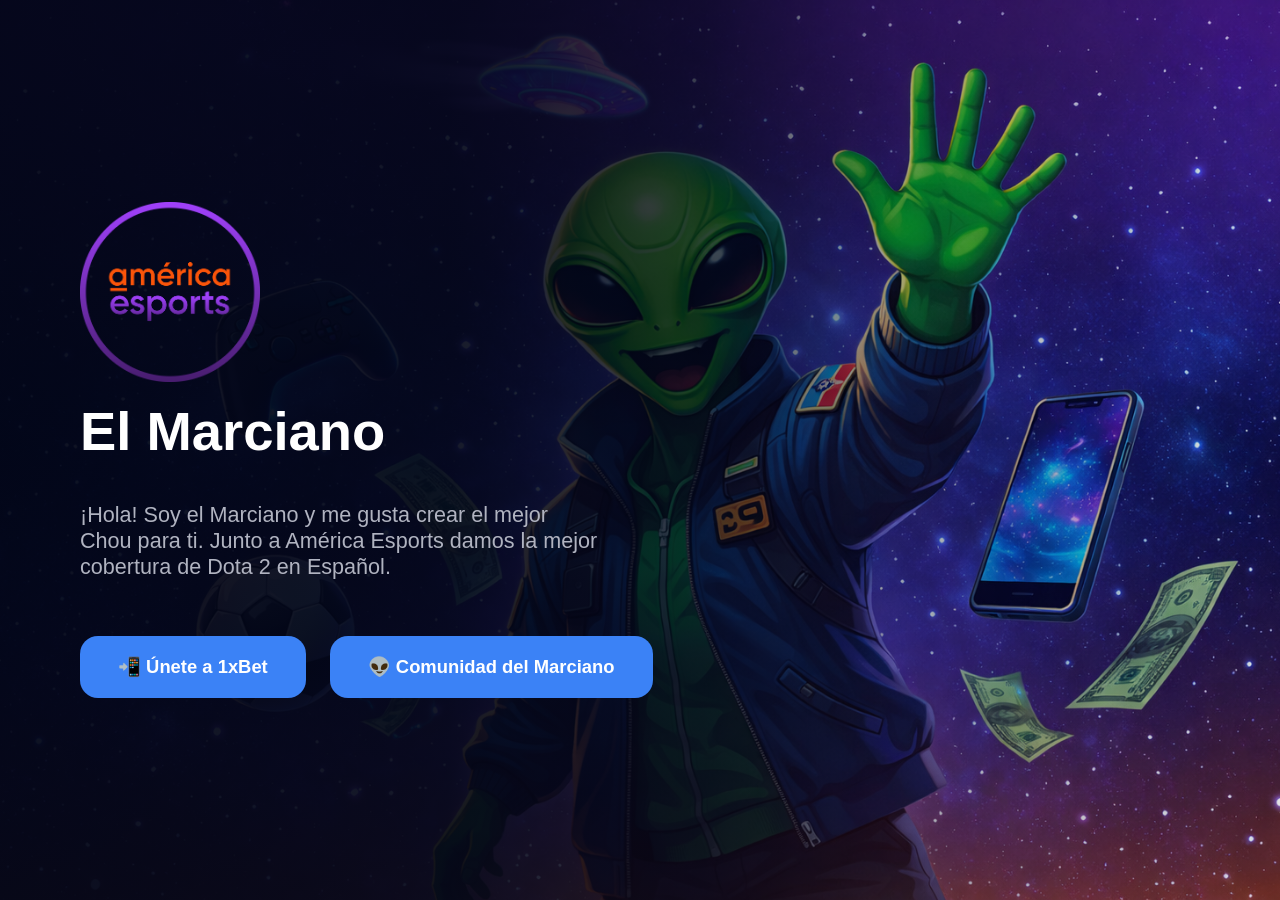
==== index.html @ 230afe0f "Imagenes_Título" ====
<!DOCTYPE html>
<html lang="es">
<head>
<meta charset="UTF-8" />
<meta name="viewport" content="width=device-width, initial-scale=1.0" />
<title>América Esports</title>

<style>
:root {
  --primary: #3b82f6;
  --text: #ffffff;
  --muted: #b0b3c0;
}

* {
  margin: 0;
  padding: 0;
  box-sizing: border-box;
  font-family: 'Segoe UI', Roboto, Helvetica, Arial, sans-serif;
}

body {
  min-height: 100vh;
  color: var(--text);
  background:
    linear-gradient(
      90deg,
      rgba(2,6,23,0.95) 0%,
      rgba(2,6,23,0.92) 35%,
      rgba(2,6,23,0.75) 55%,
      rgba(2,6,23,0.35) 70%,
      rgba(2,6,23,0.1) 100%
    ),
    url("assets/america_dota.png");

  background-size: cover;
  background-repeat: no-repeat;
  background-position: 65% center;
}

/* HERO */
.hero {
  min-height: 100vh;
  display: flex;
  align-items: center;
  padding: 80px;
}

.hero-content {
  max-width: 640px;
}

/* BRAND */
.brand {
  display: flex;
  flex-direction: column;
  align-items: flex-start;
  margin-bottom: 40px;
}

.brand img {
  width: 180px;
  height: auto;
  margin-bottom: 20px;
}

.brand h1 {
  font-size: 3.4rem;
  font-weight: 800;
  line-height: 1.1;
}

/* TEXT */
.subtitle {
  font-size: 1.35rem;
  color: var(--muted);
  max-width: 520px;
  margin-bottom: 56px;
}

/* ACTIONS */
.actions {
  display: flex;
  gap: 24px;
  flex-wrap: wrap;
}

.btn {
  padding: 20px 38px;
  border-radius: 18px;
  font-size: 1.15rem;
  font-weight: 700;
  cursor: pointer;
  border: none;
  text-decoration: none;
  transition: all .2s ease;
}

.btn.primary {
  background: var(--primary);
  color: #fff;
}

.btn.primary:hover {
  transform: translateY(-3px);
  box-shadow: 0 14px 40px rgba(59,130,246,.45);
}

/* TABLET */
@media (max-width: 1200px) {
  body {
    background-position: 55% center;
  }
}

/* MOBILE */
@media (max-width: 900px) {
  body {
    background:
      linear-gradient(
        180deg,
        rgba(2,6,23,0.96) 0%,
        rgba(2,6,23,0.9) 45%,
        rgba(2,6,23,0.75) 70%,
        rgba(2,6,23,0.4) 100%
      ),
      url("assets/america_dota_mobile.png");

    background-size: cover;
    background-repeat: no-repeat;
    background-position: center top;
  }

  .hero {
    padding: 48px 24px;
    text-align: center;
  }

  .hero-content {
    margin: 0 auto;
  }

  .brand {
    align-items: center;
  }

  .brand img {
    width: 140px;
    margin-bottom: 16px;
  }

  .brand h1 {
    font-size: 2.6rem;
  }

  .subtitle {
    font-size: 1.1rem;
    margin-bottom: 40px;
  }

  .actions {
    justify-content: center;
  }

  .btn {
    width: 100%;
    max-width: 320px;
    padding: 18px;
  }
}
</style>
</head>

<body>

<section class="hero">
  <div class="hero-content">

    <div class="brand">
      <img src="assets/logo.png" alt="América Esports">
      <h1>El Marciano</h1>
    </div>

    <p class="subtitle">
      ¡Hola! Soy el Marciano y me gusta crear el mejor Chou para ti. Junto a América Esports damos la mejor cobertura de Dota 2 en Español.
    </p>

    <div class="actions">
      <a href="app.html" class="btn primary">📲 Únete a 1xBet</a>
      <a href="https://chat.whatsapp.com/IviDOt7pRjbCywAfzSFe6d" class="btn primary">
        👽 Comunidad del Marciano
      </a>
    </div>

  </div>
</section>

</body>
</html>
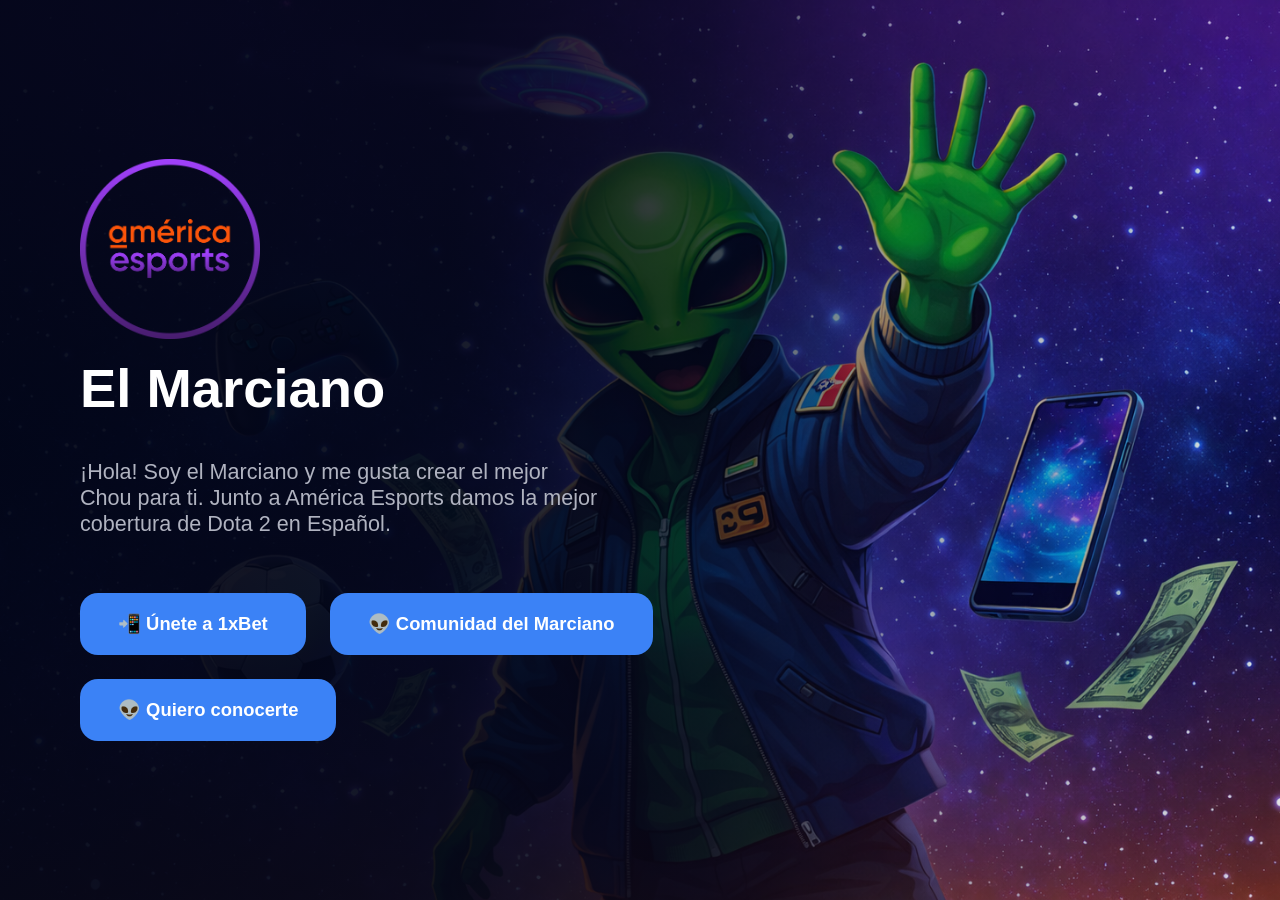
==== commit 7520dbee: "Formulario_Externo" ====
--- a/index.html
+++ b/index.html
@@ -186,10 +186,15 @@
     </p>
 
     <div class="actions">
-      <a href="app.html" class="btn primary">📲 Únete a 1xBet</a>
-      <a href="https://chat.whatsapp.com/IviDOt7pRjbCywAfzSFe6d" class="btn primary">
+      <a href="app.html" class="btn primary">
+        📲 Únete a 1xBet
+      </a>
+      <a href="marciano.html" class="btn primary">
         👽 Comunidad del Marciano
       </a>
+      <a href="conocerte.html" class="btn primary">
+        👽 Quiero conocerte
+      </a>
     </div>
 
   </div>
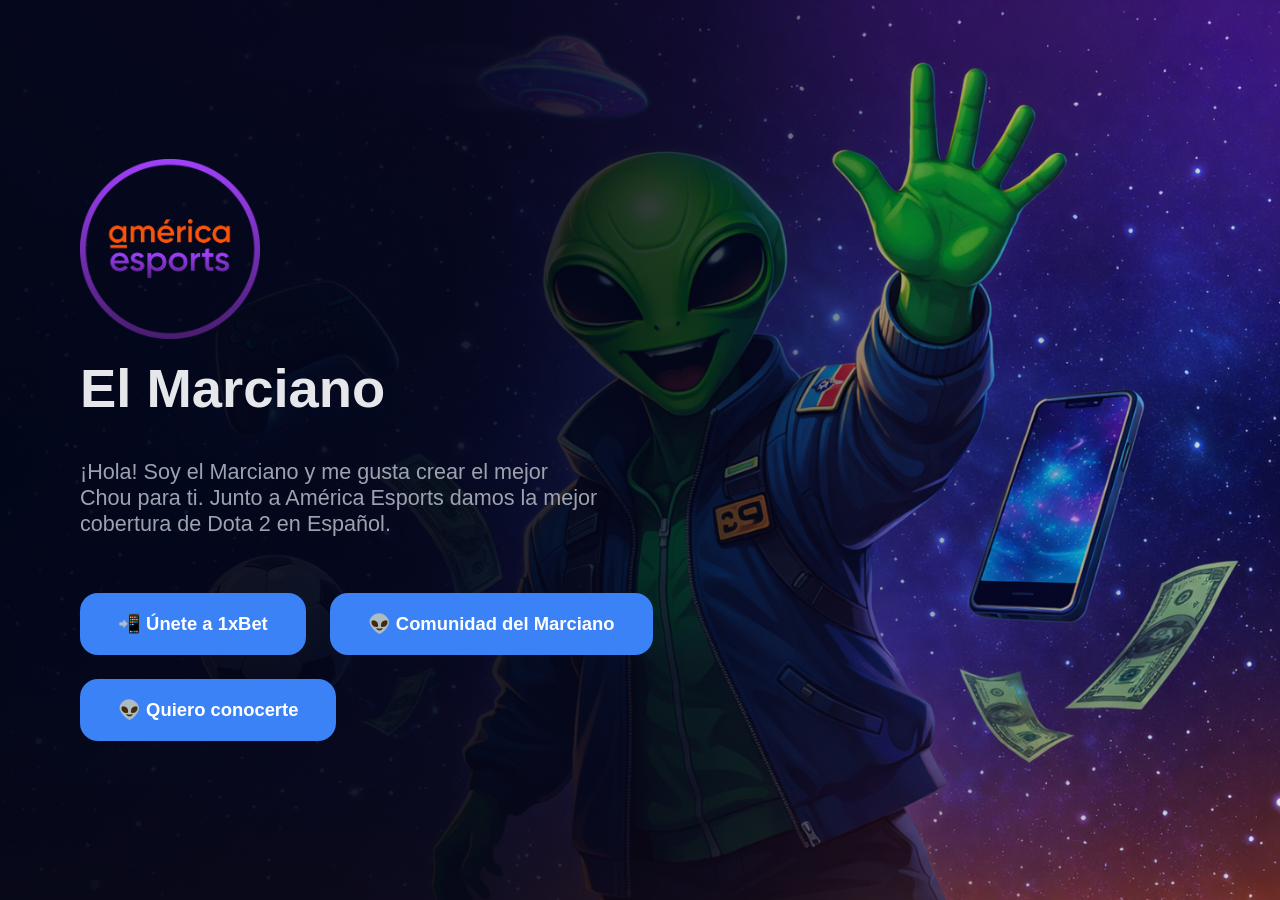
==== commit 1c323f89: "Css_Acomodados" ====
--- a/index.html
+++ b/index.html
@@ -4,171 +4,8 @@
 <meta charset="UTF-8" />
 <meta name="viewport" content="width=device-width, initial-scale=1.0" />
 <title>América Esports</title>
-
-<style>
-:root {
-  --primary: #3b82f6;
-  --text: #ffffff;
-  --muted: #b0b3c0;
-}
-
-* {
-  margin: 0;
-  padding: 0;
-  box-sizing: border-box;
-  font-family: 'Segoe UI', Roboto, Helvetica, Arial, sans-serif;
-}
-
-body {
-  min-height: 100vh;
-  color: var(--text);
-  background:
-    linear-gradient(
-      90deg,
-      rgba(2,6,23,0.95) 0%,
-      rgba(2,6,23,0.92) 35%,
-      rgba(2,6,23,0.75) 55%,
-      rgba(2,6,23,0.35) 70%,
-      rgba(2,6,23,0.1) 100%
-    ),
-    url("assets/america_dota.png");
-
-  background-size: cover;
-  background-repeat: no-repeat;
-  background-position: 65% center;
-}
-
-/* HERO */
-.hero {
-  min-height: 100vh;
-  display: flex;
-  align-items: center;
-  padding: 80px;
-}
-
-.hero-content {
-  max-width: 640px;
-}
-
-/* BRAND */
-.brand {
-  display: flex;
-  flex-direction: column;
-  align-items: flex-start;
-  margin-bottom: 40px;
-}
-
-.brand img {
-  width: 180px;
-  height: auto;
-  margin-bottom: 20px;
-}
-
-.brand h1 {
-  font-size: 3.4rem;
-  font-weight: 800;
-  line-height: 1.1;
-}
-
-/* TEXT */
-.subtitle {
-  font-size: 1.35rem;
-  color: var(--muted);
-  max-width: 520px;
-  margin-bottom: 56px;
-}
-
-/* ACTIONS */
-.actions {
-  display: flex;
-  gap: 24px;
-  flex-wrap: wrap;
-}
-
-.btn {
-  padding: 20px 38px;
-  border-radius: 18px;
-  font-size: 1.15rem;
-  font-weight: 700;
-  cursor: pointer;
-  border: none;
-  text-decoration: none;
-  transition: all .2s ease;
-}
-
-.btn.primary {
-  background: var(--primary);
-  color: #fff;
-}
-
-.btn.primary:hover {
-  transform: translateY(-3px);
-  box-shadow: 0 14px 40px rgba(59,130,246,.45);
-}
-
-/* TABLET */
-@media (max-width: 1200px) {
-  body {
-    background-position: 55% center;
-  }
-}
-
-/* MOBILE */
-@media (max-width: 900px) {
-  body {
-    background:
-      linear-gradient(
-        180deg,
-        rgba(2,6,23,0.96) 0%,
-        rgba(2,6,23,0.9) 45%,
-        rgba(2,6,23,0.75) 70%,
-        rgba(2,6,23,0.4) 100%
-      ),
-      url("assets/america_dota_mobile.png");
-
-    background-size: cover;
-    background-repeat: no-repeat;
-    background-position: center top;
-  }
-
-  .hero {
-    padding: 48px 24px;
-    text-align: center;
-  }
-
-  .hero-content {
-    margin: 0 auto;
-  }
-
-  .brand {
-    align-items: center;
-  }
-
-  .brand img {
-    width: 140px;
-    margin-bottom: 16px;
-  }
-
-  .brand h1 {
-    font-size: 2.6rem;
-  }
-
-  .subtitle {
-    font-size: 1.1rem;
-    margin-bottom: 40px;
-  }
-
-  .actions {
-    justify-content: center;
-  }
-
-  .btn {
-    width: 100%;
-    max-width: 320px;
-    padding: 18px;
-  }
-}
-</style>
+<link rel="stylesheet" href="css/styles.css">
+<link rel="stylesheet" href="css/index.css">
 </head>
 
 <body>
--- a/css/styles.css
+++ b/css/styles.css
@@ -0,0 +1,64 @@
+:root {
+  --primary: #3b82f6;
+  --text: #e5e7eb;
+  --muted: #9ca3af;
+  --card: rgba(18, 24, 42, 0.92);
+}
+
+* {
+  box-sizing: border-box;
+  margin: 0;
+  padding: 0;
+  font-family: 'Segoe UI', Roboto, Helvetica, Arial, sans-serif;
+}
+
+body {
+  min-height: 100vh;
+  color: var(--text);
+}
+
+/* COMPONENTES REUTILIZABLES */
+
+.btn {
+  padding: 20px 38px;
+  border-radius: 18px;
+  font-size: 1.15rem;
+  font-weight: 700;
+  cursor: pointer;
+  border: none;
+  text-decoration: none;
+  transition: all .2s ease;
+}
+
+.btn.primary {
+  background: var(--primary);
+  color: #fff;
+}
+
+.btn.primary:hover {
+  transform: translateY(-3px);
+  box-shadow: 0 14px 40px rgba(59,130,246,.45);
+}
+
+/* CARD reutilizable */
+
+.card {
+  background: rgba(20,25,45,0.85);
+  border-radius: 22px;
+  padding: 30px;
+  border: 1px solid rgba(255,255,255,0.08);
+  box-shadow: 0 15px 40px rgba(0,0,0,0.6);
+}
+
+/* Animación global */
+
+@keyframes fadeUp{
+  from{
+    opacity:0;
+    transform:translateY(15px);
+  }
+  to{
+    opacity:1;
+    transform:translateY(0);
+  }
+}
--- a/css/index.css
+++ b/css/index.css
@@ -0,0 +1,134 @@
+body {
+  background:
+    linear-gradient(
+      90deg,
+      rgba(2,6,23,0.95) 0%,
+      rgba(2,6,23,0.92) 35%,
+      rgba(2,6,23,0.75) 55%,
+      rgba(2,6,23,0.35) 70%,
+      rgba(2,6,23,0.1) 100%
+    ),
+    url("../assets/america_dota.png");
+
+  background-size: cover;
+  background-repeat: no-repeat;
+  background-position: 65% center;
+}
+
+/* HERO */
+
+.hero {
+  min-height: 100vh;
+  display: flex;
+  align-items: center;
+  padding: 80px;
+}
+
+.hero-content {
+  max-width: 640px;
+}
+
+/* BRAND */
+
+.brand {
+  display: flex;
+  flex-direction: column;
+  align-items: flex-start;
+  margin-bottom: 40px;
+}
+
+.brand img {
+  width: 180px;
+  height: auto;
+  margin-bottom: 20px;
+}
+
+.brand h1 {
+  font-size: 3.4rem;
+  font-weight: 800;
+  line-height: 1.1;
+}
+
+/* TEXT */
+
+.subtitle {
+  font-size: 1.35rem;
+  color: var(--muted);
+  max-width: 520px;
+  margin-bottom: 56px;
+}
+
+/* ACTIONS */
+
+.actions {
+  display: flex;
+  gap: 24px;
+  flex-wrap: wrap;
+}
+
+/* TABLET */
+
+@media (max-width: 1200px) {
+  body {
+    background-position: 55% center;
+  }
+}
+
+/* MOBILE */
+
+@media (max-width: 900px) {
+
+  body {
+    background:
+      linear-gradient(
+        180deg,
+        rgba(2,6,23,0.96) 0%,
+        rgba(2,6,23,0.9) 45%,
+        rgba(2,6,23,0.75) 70%,
+        rgba(2,6,23,0.4) 100%
+      ),
+      url("../assets/america_dota_mobile.png");
+
+    background-size: cover;
+    background-repeat: no-repeat;
+    background-position: center top;
+  }
+
+  .hero {
+    padding: 48px 24px;
+    text-align: center;
+  }
+
+  .hero-content {
+    margin: 0 auto;
+  }
+
+  .brand {
+    align-items: center;
+  }
+
+  .brand img {
+    width: 140px;
+    margin-bottom: 16px;
+  }
+
+  .brand h1 {
+    font-size: 2.6rem;
+  }
+
+  .subtitle {
+    font-size: 1.1rem;
+    margin-bottom: 40px;
+  }
+
+  .actions {
+    justify-content: center;
+  }
+
+  .btn {
+    width: 100%;
+    max-width: 320px;
+    padding: 18px;
+  }
+
+}
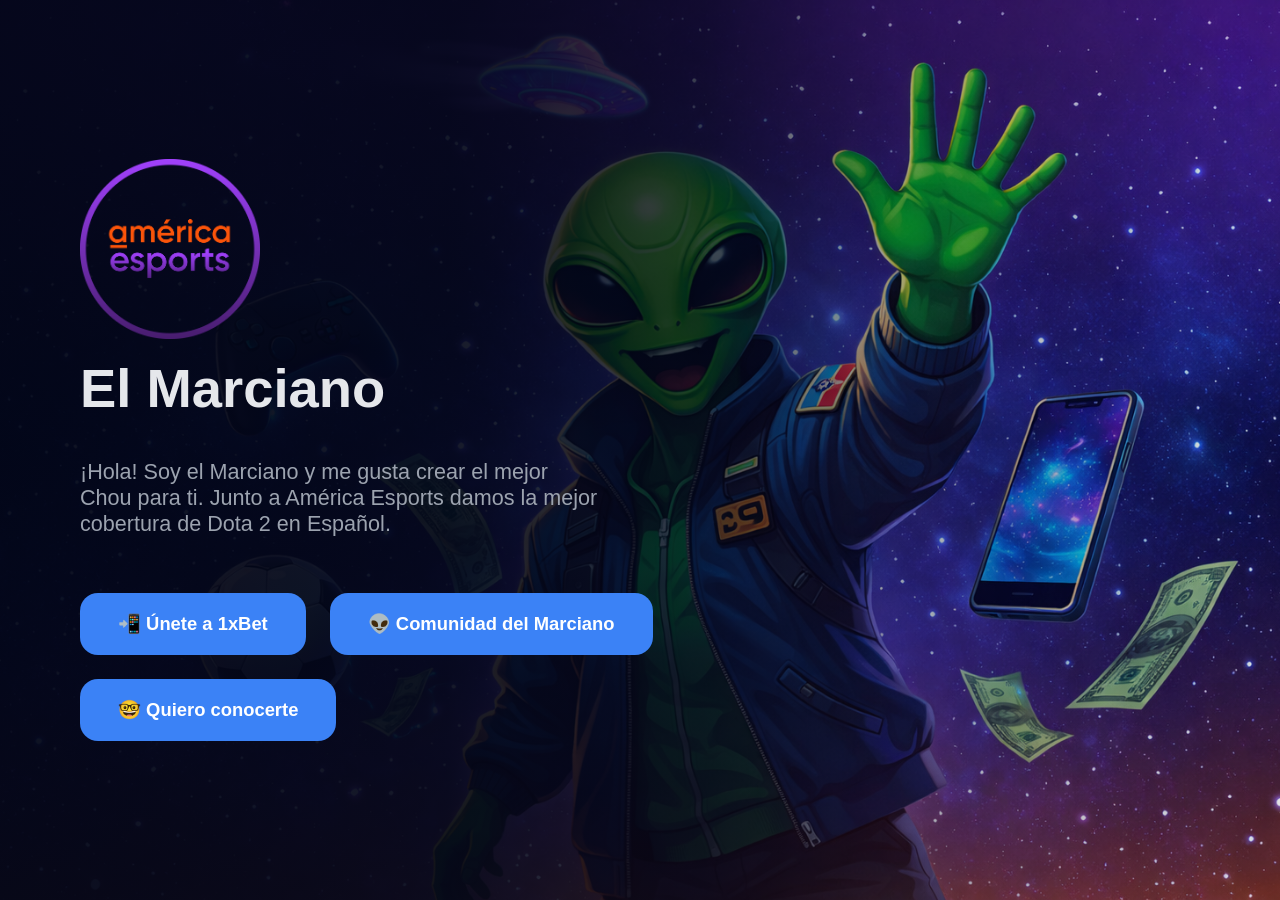
==== commit a1d10900: "Link_formulario_update" ====
--- a/index.html
+++ b/index.html
@@ -29,8 +29,8 @@
       <a href="marciano.html" class="btn primary">
         👽 Comunidad del Marciano
       </a>
-      <a href="conocerte.html" class="btn primary">
-        👽 Quiero conocerte
+      <a href="formulario.html" class="btn primary">
+        🤓 Quiero conocerte
       </a>
     </div>
 
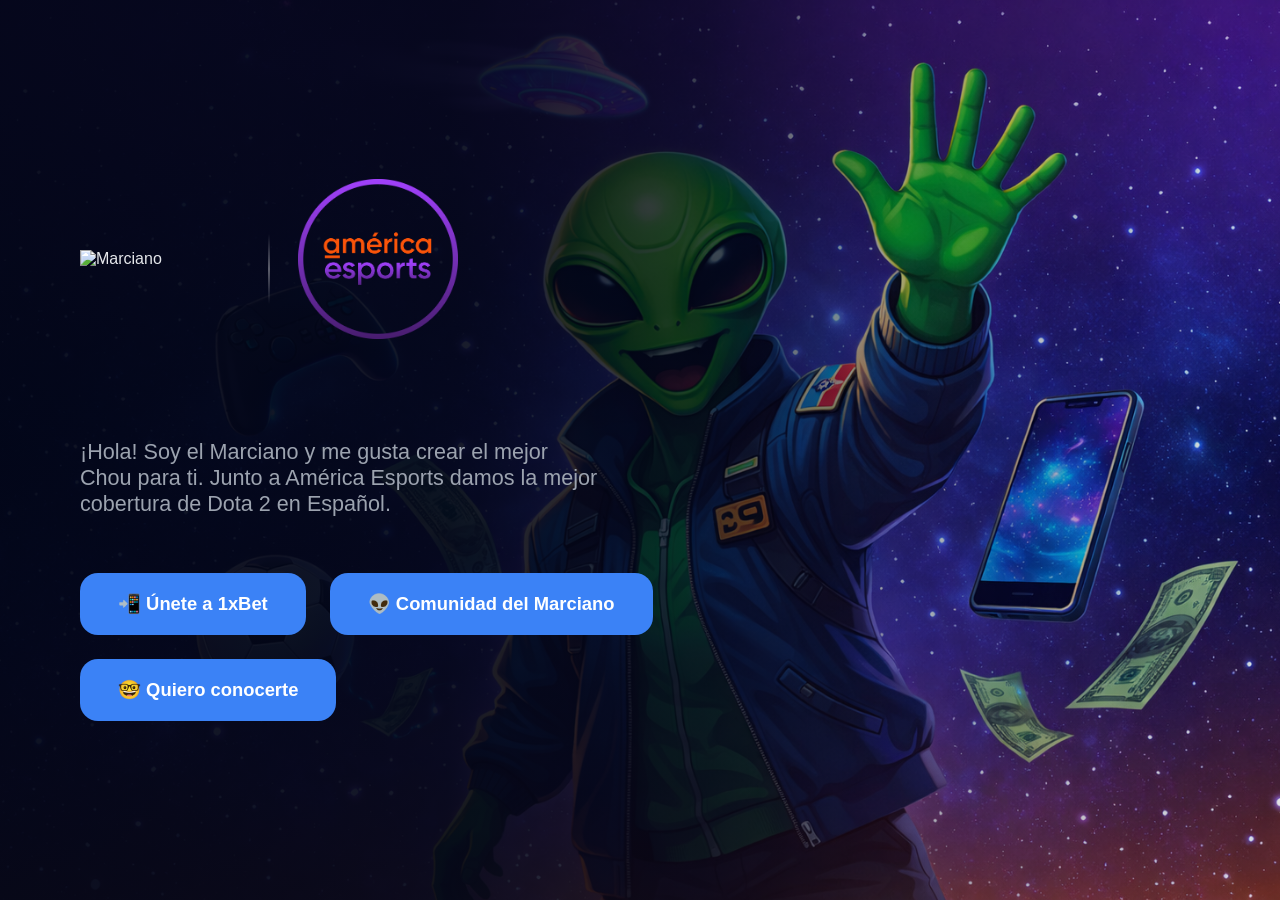
==== commit f269501c: "Updates_Index" ====
--- a/index.html
+++ b/index.html
@@ -14,12 +14,16 @@
   <div class="hero-content">
 
     <div class="brand">
-      <img src="assets/logo.png" alt="América Esports">
-      <h1>El Marciano</h1>
+      <div class="logos">
+        <img src="assets/rosto_marciano.png" alt="Marciano">
+        <div class="logo-divider"></div>
+        <img src="assets/logo.png" alt="América Esports">
+      </div>
     </div>
 
     <p class="subtitle">
-      ¡Hola! Soy el Marciano y me gusta crear el mejor Chou para ti. Junto a América Esports damos la mejor cobertura de Dota 2 en Español.
+      ¡Hola! Soy el Marciano y me gusta crear el mejor Chou para ti. 
+      Junto a América Esports damos la mejor cobertura de Dota 2 en Español.
     </p>
 
     <div class="actions">
--- a/css/index.css
+++ b/css/index.css
@@ -130,5 +130,43 @@
     max-width: 320px;
     padding: 18px;
   }
+  .logos{
+    justify-content:center;
+  }
 
+  .logos img{
+    width:110px;
+  }
+
+  .logo-divider{
+    height:50px;
+  }
+}
+
+/* LOGOS HERO */
+
+.logos{
+  display:flex;
+  align-items:center;
+  gap:28px;
+  margin-bottom:40px;
+}
+
+.logos img{
+  width:160px;
+  height:auto;
+  object-fit:contain;
+}
+
+/* separador */
+
+.logo-divider{
+  width:2px;
+  height:70px;
+  background:linear-gradient(
+    to bottom,
+    transparent,
+    rgba(255,255,255,0.35),
+    transparent
+  );
 }
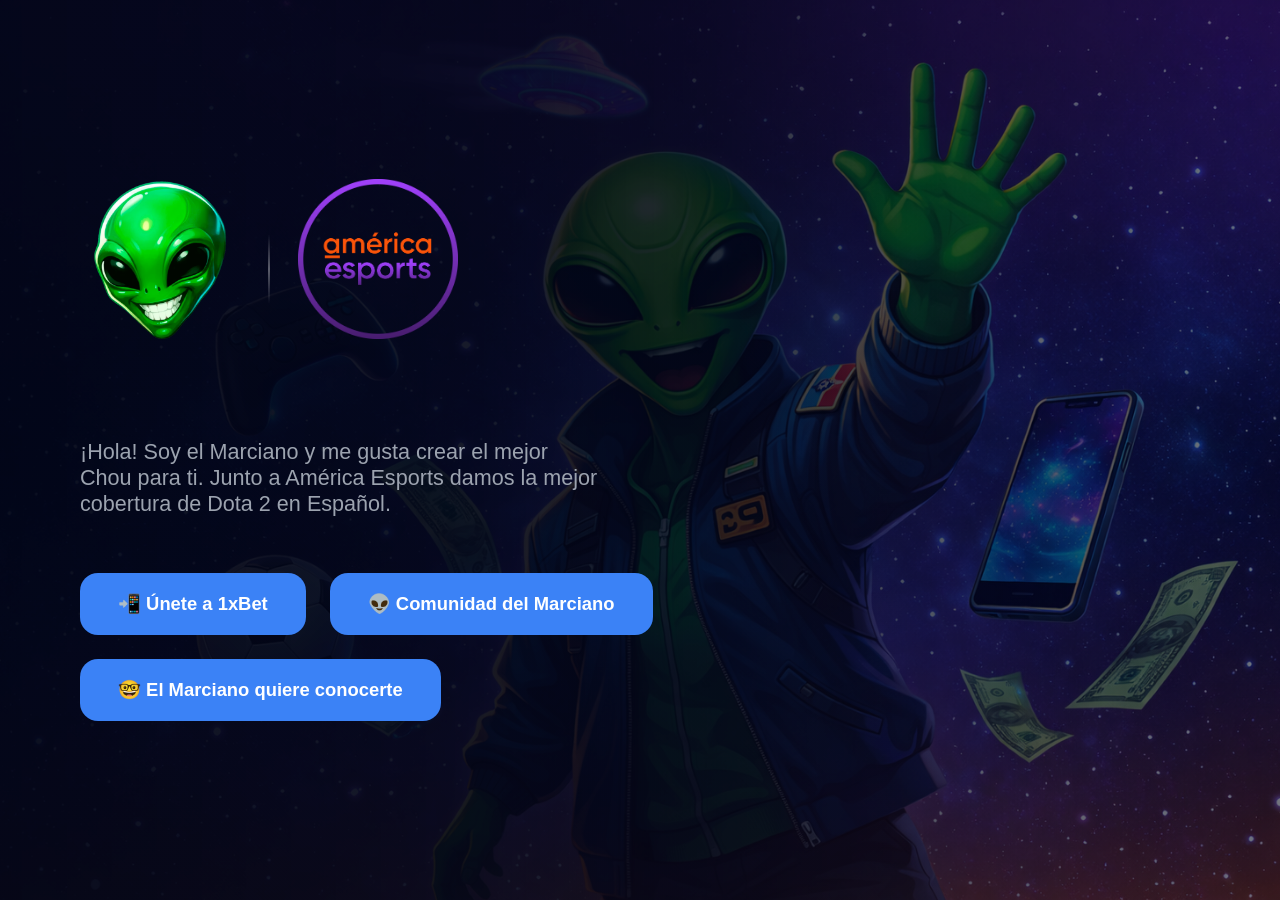
==== commit 29f2094e: "Ajustes" ====
--- a/index.html
+++ b/index.html
@@ -34,7 +34,7 @@
         👽 Comunidad del Marciano
       </a>
       <a href="formulario.html" class="btn primary">
-        🤓 Quiero conocerte
+        🤓 El Marciano quiere conocerte
       </a>
     </div>
 
--- a/css/index.css
+++ b/css/index.css
@@ -1,27 +1,43 @@
-body {
-  background:
-    linear-gradient(
-      90deg,
-      rgba(2,6,23,0.95) 0%,
-      rgba(2,6,23,0.92) 35%,
-      rgba(2,6,23,0.75) 55%,
-      rgba(2,6,23,0.35) 70%,
-      rgba(2,6,23,0.1) 100%
-    ),
-    url("../assets/america_dota.png");
+body{
+  background:url("../assets/america_dota.png");
+  background-size:cover;
+  background-repeat:no-repeat;
+  background-position:65% center;
+  position:relative;
+}
 
-  background-size: cover;
-  background-repeat: no-repeat;
-  background-position: 65% center;
+body::before{
+
+content:"";
+
+position:fixed;
+inset:0;
+
+background:linear-gradient(
+90deg,
+rgba(2,6,23,0.96) 0%,
+rgba(2,6,23,0.92) 35%,
+rgba(2,6,23,0.85) 55%,
+rgba(2,6,23,0.65) 75%,
+rgba(2,6,23,0.55) 100%
+);
+
+z-index:0;
+pointer-events:none;
+
 }
+
 
 /* HERO */
 
-.hero {
-  min-height: 100vh;
-  display: flex;
-  align-items: center;
-  padding: 80px;
+.hero{
+min-height:100svh;
+display:flex;
+align-items:center;
+padding:80px;
+
+position:relative;
+z-index:1;
 }
 
 .hero-content {
@@ -78,20 +94,20 @@
 
 @media (max-width: 900px) {
 
-  body {
-    background:
-      linear-gradient(
-        180deg,
-        rgba(2,6,23,0.96) 0%,
-        rgba(2,6,23,0.9) 45%,
-        rgba(2,6,23,0.75) 70%,
-        rgba(2,6,23,0.4) 100%
-      ),
-      url("../assets/america_dota_mobile.png");
+  body{
+    background:url("../assets/america_dota_mobile.png");
+    background-size:cover;
+    background-position:center top;
+  }
 
-    background-size: cover;
-    background-repeat: no-repeat;
-    background-position: center top;
+  body::before{
+    background:linear-gradient(
+    180deg,
+    rgba(2,6,23,0.97) 0%,
+    rgba(2,6,23,0.94) 40%,
+    rgba(2,6,23,0.88) 70%,
+    rgba(2,6,23,0.8) 100%
+    );
   }
 
   .hero {
